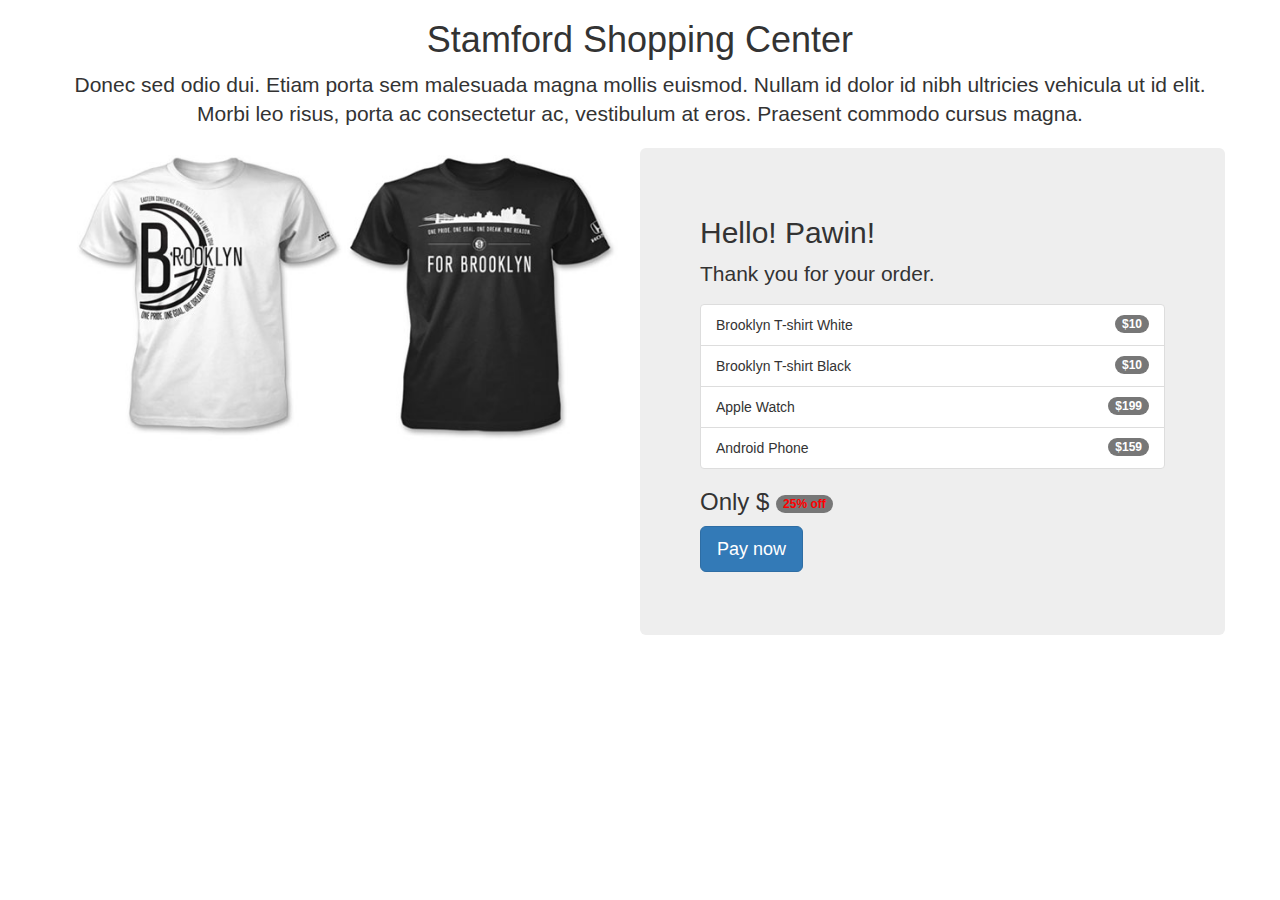
==== Week3/index.html @ 5f730239 "week2_homework" ====
<!DOCTYPE html>
<html lang="en">
	<head>
		<title>Stamford Shopping Center</title>
		<link rel="stylesheet" type="text/css" href="css/bootstrap.min.css">
	</head>
	<body>
	
		<div class="container">
			<div class="row">
				<div class="col-md-12">
					<h1 class="text-center">Stamford Shopping Center</h1>
					<p class="lead text-center">Donec sed odio dui. Etiam porta sem malesuada
							magna mollis euismod. Nullam id dolor id nibh ultricies
							vehicula ut id elit. Morbi leo risus, porta ac consectetur ac,
							vestibulum at eros. Praesent commodo cursus magna.</p>
				</div>
			</div>
		<div class="row">
			<div class="col-md-6">
				<img src="images/t-shirt.jpg" width="100%">		
			</div>
				<div class="col-md-6 jumbotron">
					<h2><span id="dateTime">Hello!</span>
					<span id="customer-name">Customer</span>!</h2>
					<p>Thank you for your order.</p>

					<ul id="product-list" class="list-group">
						<li class="list-group-item">
							<span class="badge">$10</span>
							Product1
						</li>
					</ul>

					<h3>Only $<span id="total-price" ></span>
					         <span id="discount-price"></span>
							<span id="dis" class="badge" style="color:red">25% off</span>
					</h3>
							
					<p> <a class="btn btn-primary btn-lg" href="#" role="button">Pay now </a></p>
				</div>
				
		</div>
			
		</div>
		<script type="text/javascript" src="js/shop.js"></script>
	</body>
</html>
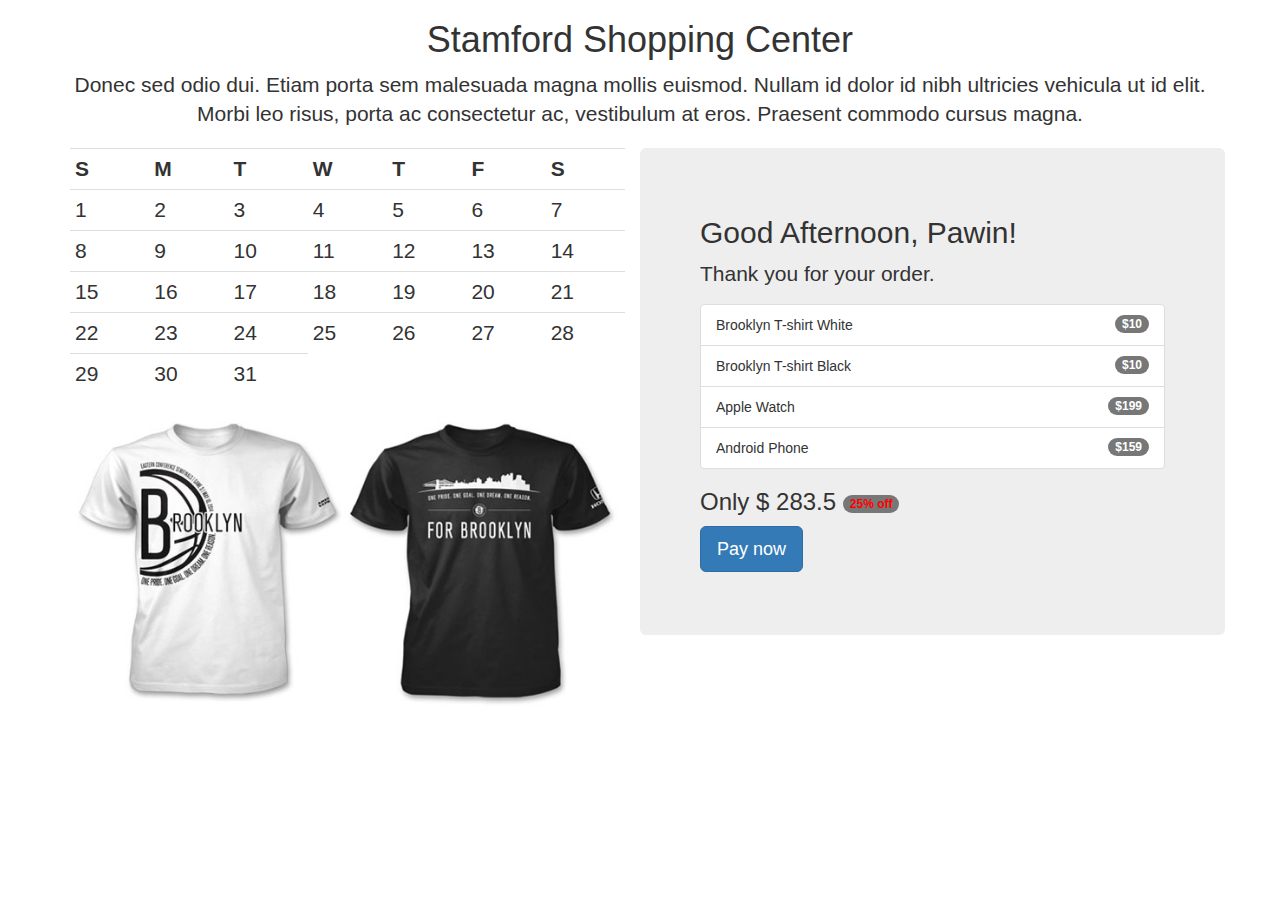
==== commit 6905f19e: "week3-1 done!!!!" ====
--- a/Week3/index.html
+++ b/Week3/index.html
@@ -18,6 +18,7 @@
 			</div>
 		<div class="row">
 			<div class="col-md-6">
+				<p id="calendar" class="lead">Calendar</p>
 				<img src="images/t-shirt.jpg" width="100%">		
 			</div>
 				<div class="col-md-6 jumbotron">
@@ -44,5 +45,6 @@
 			
 		</div>
 		<script type="text/javascript" src="js/shop.js"></script>
+		<script type="text/javascript" src="js/calender.js"></script>
 	</body>
 </html>